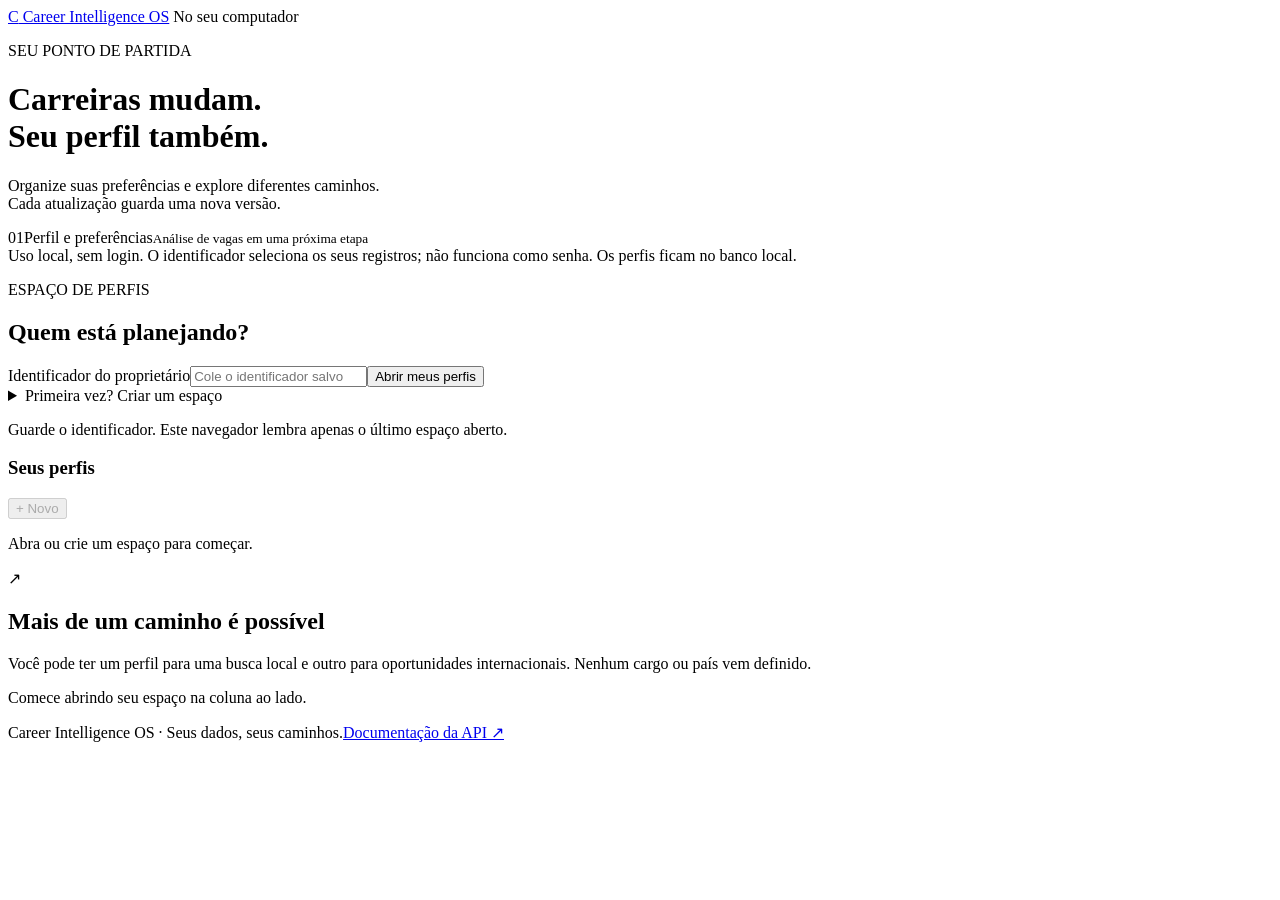
==== app/web/index.html @ 2748f84c "Add local profile editor and preference history screen" ====
<!doctype html>
<html lang="pt-BR">
<head>
  <meta charset="utf-8">
  <meta name="viewport" content="width=device-width,initial-scale=1">
  <title>Perfis · Career Intelligence OS</title>
  <link rel="stylesheet" href="/profiles/assets/styles.css">
  <script src="/profiles/assets/profiles.js" type="module"></script>
</head>
<body>
  <header class="topbar"><a class="brand" href="/profiles"><span class="mark">C</span> Career Intelligence OS</a><span class="local"><span></span> No seu computador</span></header>
  <main>
    <div class="intro"><div><p class="eyebrow">SEU PONTO DE PARTIDA</p><h1>Carreiras mudam.<br>Seu perfil também.</h1><p>Organize suas preferências e explore diferentes caminhos.<br>Cada atualização guarda uma nova versão.</p></div><div class="stage">01<span>Perfil e preferências</span><small>Análise de vagas em uma próxima etapa</small></div></div>
    <div class="notice">Uso local, sem login. O identificador seleciona os seus registros; não funciona como senha. Os perfis ficam no banco local.</div>
    <p id="status" role="status" aria-live="polite" hidden></p>
    <div class="workspace">
      <aside class="card sidebar">
        <p class="eyebrow">ESPAÇO DE PERFIS</p><h2>Quem está planejando?</h2>
        <form id="connect-form"><label for="owner-id">Identificador do proprietário</label><input id="owner-id" placeholder="Cole o identificador salvo" required autocomplete="off"><button type="submit" class="secondary">Abrir meus perfis</button></form>
        <details id="owner-create"><summary>Primeira vez? Criar um espaço</summary><form id="owner-form"><label for="owner-label">Nome do espaço (opcional)</label><input id="owner-label" maxlength="200" placeholder="Como você quer chamar este espaço?"><button type="submit" class="secondary">Criar espaço</button></form></details>
        <p class="hint">Guarde o identificador. Este navegador lembra apenas o último espaço aberto.</p>
        <div class="sidebar-title"><h3>Seus perfis</h3><button id="new-profile" type="button" class="text-button" disabled>+ Novo</button></div>
        <div id="profile-list"><p class="empty">Abra ou crie um espaço para começar.</p></div>
        <button id="more-profiles" class="secondary" type="button" hidden>Carregar mais perfis</button>
      </aside>
      <section class="card editor">
        <div id="welcome"><span class="welcome-icon">↗</span><h2>Mais de um caminho é possível</h2><p>Você pode ter um perfil para uma busca local e outro para oportunidades internacionais. Nenhum cargo ou país vem definido.</p><p class="hint">Comece abrindo seu espaço na coluna ao lado.</p></div>
        <form id="profile-form" hidden novalidate>
          <div class="editor-heading"><div><p class="eyebrow">PERFIL CONFIGURÁVEL</p><h2 id="editor-title">Novo perfil</h2></div><span id="version" class="badge">Ainda não salvo</span></div>
          <label for="profile-label">Nome do perfil</label><input id="profile-label" maxlength="200" placeholder="Dê um nome ao seu cenário de busca" required>
          <section class="form-section"><h3>Onde você mora hoje</h3><p class="hint">Informe apenas o que souber. País: código de duas letras, como BR ou PT.</p><div class="grid" id="current-location"></div></section>
          <details class="form-section"><summary>Interesses e país do empregador</summary><div id="interests"></div></details>
          <section class="form-section"><div class="section-heading"><div><h3>Caminhos de busca</h3><p class="hint">Cada caminho é uma alternativa. Você pode combinar, por exemplo, remoto no país atual e mudança para outro país.</p></div><button type="button" id="add-pathway" class="secondary">+ Adicionar caminho</button></div><div id="pathways"></div></section>
          <p class="hint">Campos vazios permanecem não informados. Salvar um perfil não confirma elegibilidade para uma vaga.</p>
          <div class="savebar"><span id="save-note">Alterações ainda não salvas</span><button type="button" id="reload-profile" class="secondary" hidden>Recarregar versão salva</button><button type="submit" id="save-profile">Salvar perfil</button></div>
        </form>
      </section>
    </div>
    <section id="history-panel" class="card history" hidden><div class="section-heading"><div><p class="eyebrow">SUAS MUDANÇAS</p><h2>Histórico de preferências</h2></div><button type="button" id="refresh-history" class="secondary">Atualizar histórico</button></div><div id="history-list"></div><button id="more-history" type="button" class="secondary" hidden>Carregar mais versões</button></section>
    <footer>Career Intelligence OS · Seus dados, seus caminhos.<a href="/docs" target="_blank" rel="noopener">Documentação da API ↗</a></footer>
  </main>
</body>
</html>
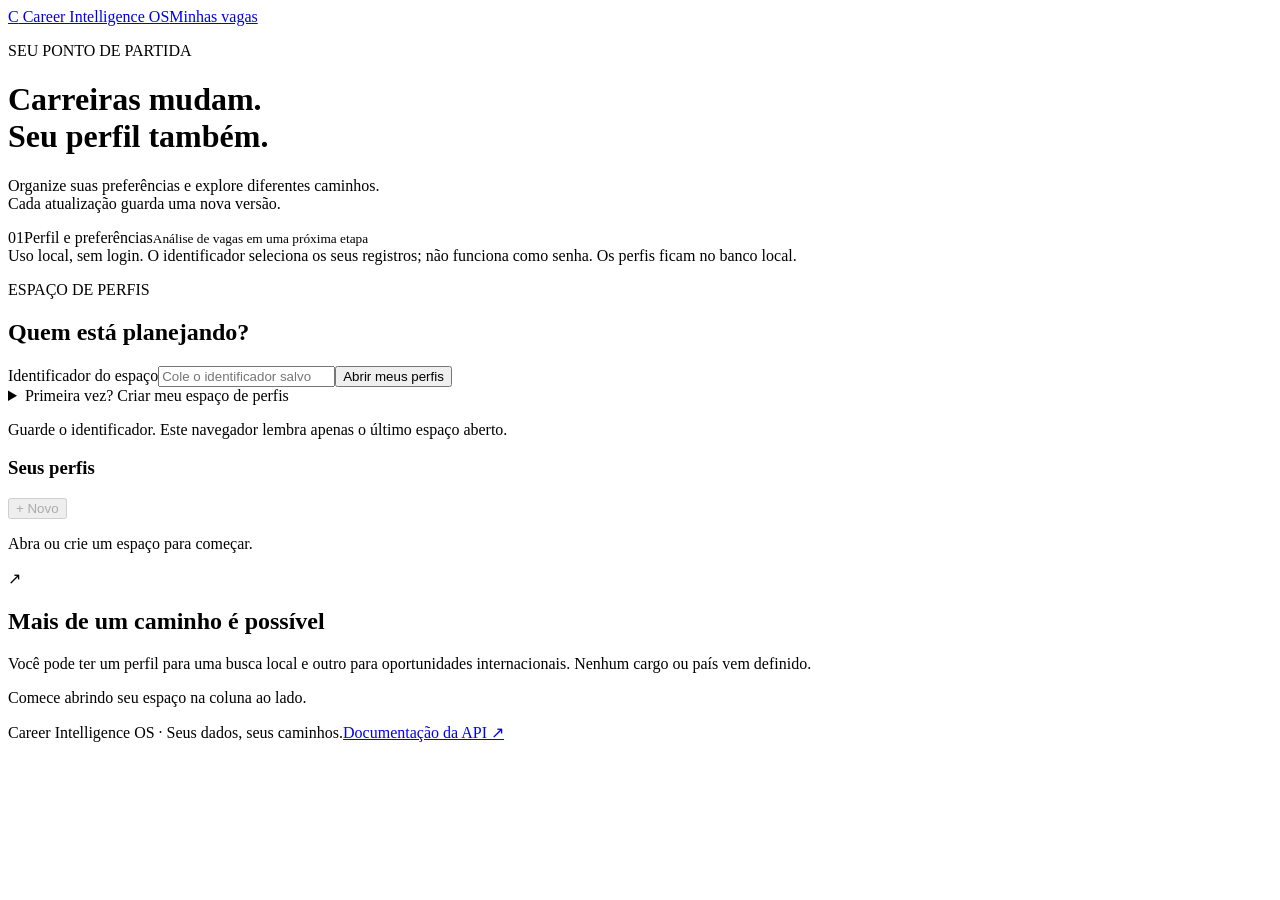
==== commit e2a132ac: "Add manual job captures with history and read-only comparison" ====
--- a/app/web/index.html
+++ b/app/web/index.html
@@ -8,16 +8,16 @@
   <script src="/profiles/assets/profiles.js" type="module"></script>
 </head>
 <body>
-  <header class="topbar"><a class="brand" href="/profiles"><span class="mark">C</span> Career Intelligence OS</a><span class="local"><span></span> No seu computador</span></header>
+  <header class="topbar"><a class="brand" href="/profiles"><span class="mark">C</span> Career Intelligence OS</a><a href="/jobs">Minhas vagas</a></header>
   <main>
-    <div class="intro"><div><p class="eyebrow">SEU PONTO DE PARTIDA</p><h1>Carreiras mudam.<br>Seu perfil também.</h1><p>Organize suas preferências e explore diferentes caminhos.<br>Cada atualização guarda uma nova versão.</p></div><div class="stage">01<span>Perfil e preferências</span><small>Análise de vagas em uma próxima etapa</small></div></div>
+    <div class="intro"><div><p class="eyebrow">SEU PONTO DE PARTIDA</p><h1>Carreiras mudam.<br> Seu perfil também.</h1><p>Organize suas preferências e explore diferentes caminhos.<br>Cada atualização guarda uma nova versão.</p></div><div class="stage">01<span>Perfil e preferências</span><small>Análise de vagas em uma próxima etapa</small></div></div>
     <div class="notice">Uso local, sem login. O identificador seleciona os seus registros; não funciona como senha. Os perfis ficam no banco local.</div>
     <p id="status" role="status" aria-live="polite" hidden></p>
     <div class="workspace">
       <aside class="card sidebar">
         <p class="eyebrow">ESPAÇO DE PERFIS</p><h2>Quem está planejando?</h2>
-        <form id="connect-form"><label for="owner-id">Identificador do proprietário</label><input id="owner-id" placeholder="Cole o identificador salvo" required autocomplete="off"><button type="submit" class="secondary">Abrir meus perfis</button></form>
-        <details id="owner-create"><summary>Primeira vez? Criar um espaço</summary><form id="owner-form"><label for="owner-label">Nome do espaço (opcional)</label><input id="owner-label" maxlength="200" placeholder="Como você quer chamar este espaço?"><button type="submit" class="secondary">Criar espaço</button></form></details>
+        <form id="connect-form"><label for="owner-id">Identificador do espaço</label><input id="owner-id" placeholder="Cole o identificador salvo" required autocomplete="off"><button type="submit" class="secondary">Abrir meus perfis</button></form>
+        <details id="owner-create"><summary>Primeira vez? Criar meu espaço de perfis</summary><form id="owner-form"><label for="owner-label">Nome do espaço (opcional)</label><input id="owner-label" maxlength="200" placeholder="Ex.: Meu espaço ou Espaço de teste"><button type="submit" class="secondary">Criar espaço</button></form></details>
         <p class="hint">Guarde o identificador. Este navegador lembra apenas o último espaço aberto.</p>
         <div class="sidebar-title"><h3>Seus perfis</h3><button id="new-profile" type="button" class="text-button" disabled>+ Novo</button></div>
         <div id="profile-list"><p class="empty">Abra ou crie um espaço para começar.</p></div>
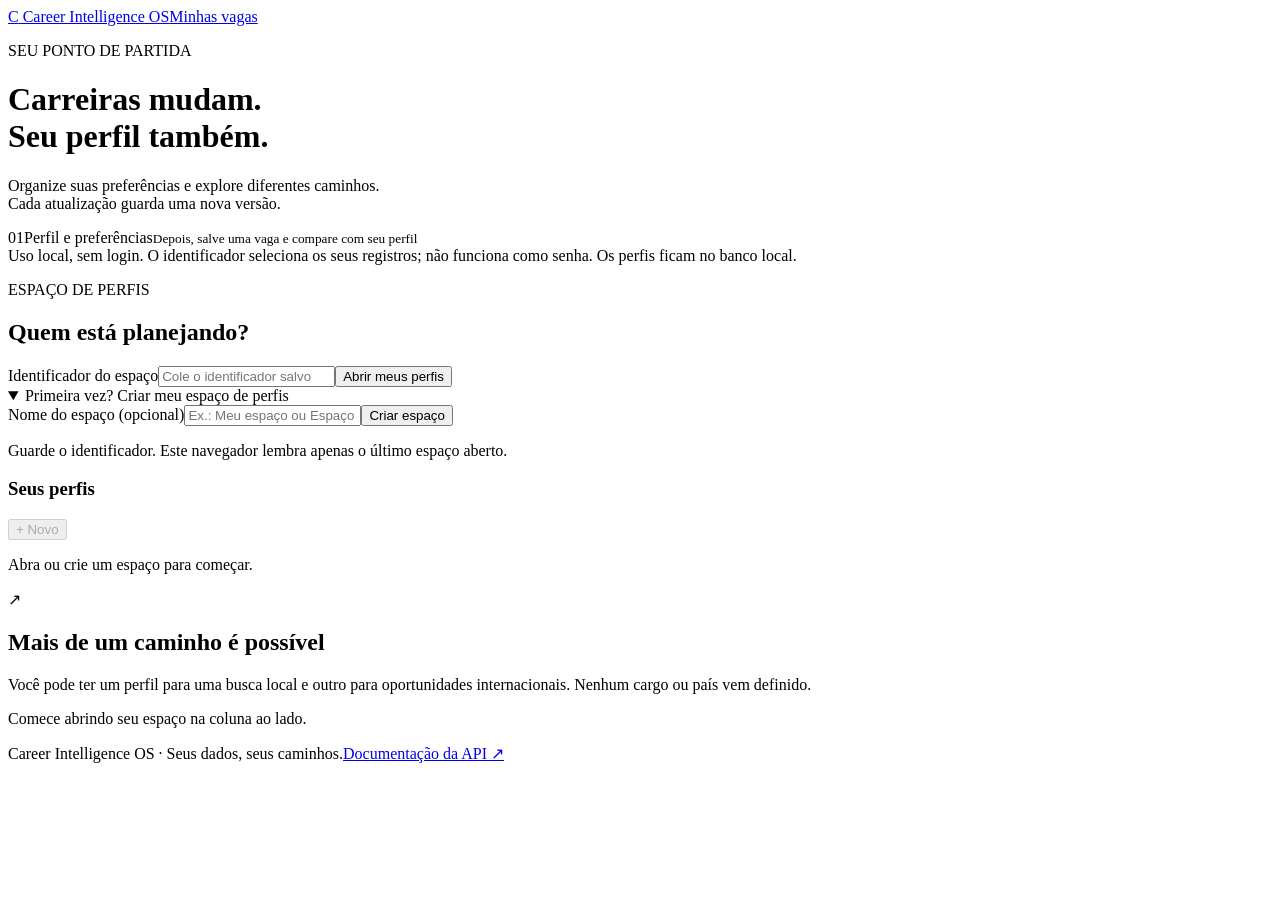
==== commit a14f99b5: "Complete vacancy fact review UI and document project workflow" ====
--- a/app/web/index.html
+++ b/app/web/index.html
@@ -10,14 +10,14 @@
 <body>
   <header class="topbar"><a class="brand" href="/profiles"><span class="mark">C</span> Career Intelligence OS</a><a href="/jobs">Minhas vagas</a></header>
   <main>
-    <div class="intro"><div><p class="eyebrow">SEU PONTO DE PARTIDA</p><h1>Carreiras mudam.<br> Seu perfil também.</h1><p>Organize suas preferências e explore diferentes caminhos.<br>Cada atualização guarda uma nova versão.</p></div><div class="stage">01<span>Perfil e preferências</span><small>Análise de vagas em uma próxima etapa</small></div></div>
+    <div class="intro"><div><p class="eyebrow">SEU PONTO DE PARTIDA</p><h1>Carreiras mudam.<br> Seu perfil também.</h1><p>Organize suas preferências e explore diferentes caminhos.<br>Cada atualização guarda uma nova versão.</p></div><div class="stage">01<span>Perfil e preferências</span><small>Depois, salve uma vaga e compare com seu perfil</small></div></div>
     <div class="notice">Uso local, sem login. O identificador seleciona os seus registros; não funciona como senha. Os perfis ficam no banco local.</div>
     <p id="status" role="status" aria-live="polite" hidden></p>
     <div class="workspace">
       <aside class="card sidebar">
         <p class="eyebrow">ESPAÇO DE PERFIS</p><h2>Quem está planejando?</h2>
         <form id="connect-form"><label for="owner-id">Identificador do espaço</label><input id="owner-id" placeholder="Cole o identificador salvo" required autocomplete="off"><button type="submit" class="secondary">Abrir meus perfis</button></form>
-        <details id="owner-create"><summary>Primeira vez? Criar meu espaço de perfis</summary><form id="owner-form"><label for="owner-label">Nome do espaço (opcional)</label><input id="owner-label" maxlength="200" placeholder="Ex.: Meu espaço ou Espaço de teste"><button type="submit" class="secondary">Criar espaço</button></form></details>
+        <details id="owner-create" open><summary>Primeira vez? Criar meu espaço de perfis</summary><form id="owner-form"><label for="owner-label">Nome do espaço (opcional)</label><input id="owner-label" maxlength="200" placeholder="Ex.: Meu espaço ou Espaço de teste"><button type="submit" class="secondary">Criar espaço</button></form></details>
         <p class="hint">Guarde o identificador. Este navegador lembra apenas o último espaço aberto.</p>
         <div class="sidebar-title"><h3>Seus perfis</h3><button id="new-profile" type="button" class="text-button" disabled>+ Novo</button></div>
         <div id="profile-list"><p class="empty">Abra ou crie um espaço para começar.</p></div>
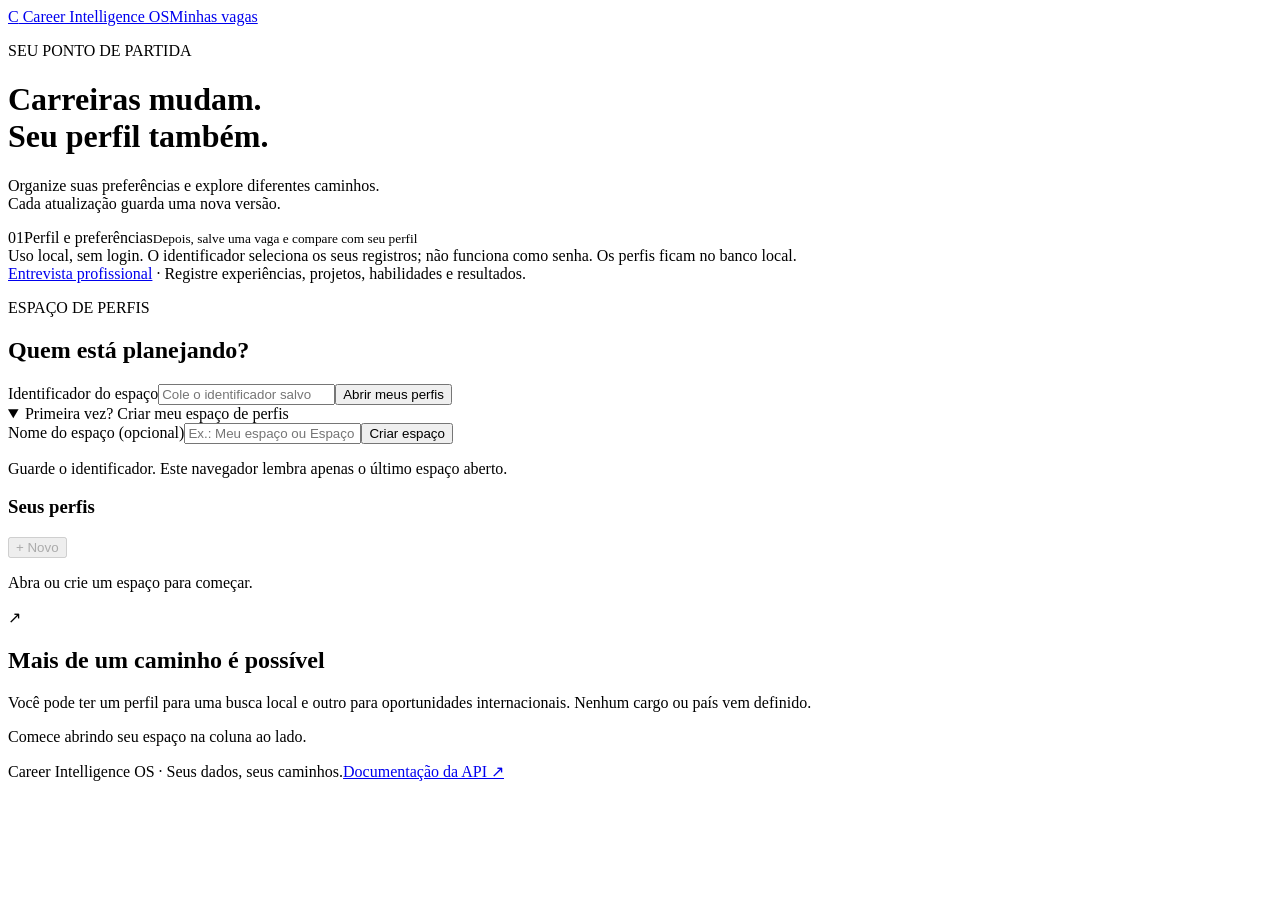
==== commit 701285e9: "CIO-8 Add guided career interview and fact review" ====
--- a/app/web/index.html
+++ b/app/web/index.html
@@ -12,6 +12,7 @@
   <main>
     <div class="intro"><div><p class="eyebrow">SEU PONTO DE PARTIDA</p><h1>Carreiras mudam.<br> Seu perfil também.</h1><p>Organize suas preferências e explore diferentes caminhos.<br>Cada atualização guarda uma nova versão.</p></div><div class="stage">01<span>Perfil e preferências</span><small>Depois, salve uma vaga e compare com seu perfil</small></div></div>
     <div class="notice">Uso local, sem login. O identificador seleciona os seus registros; não funciona como senha. Os perfis ficam no banco local.</div>
+    <div class="notice"><a href="/interview">Entrevista profissional</a> · Registre experiências, projetos, habilidades e resultados.</div>
     <p id="status" role="status" aria-live="polite" hidden></p>
     <div class="workspace">
       <aside class="card sidebar">
